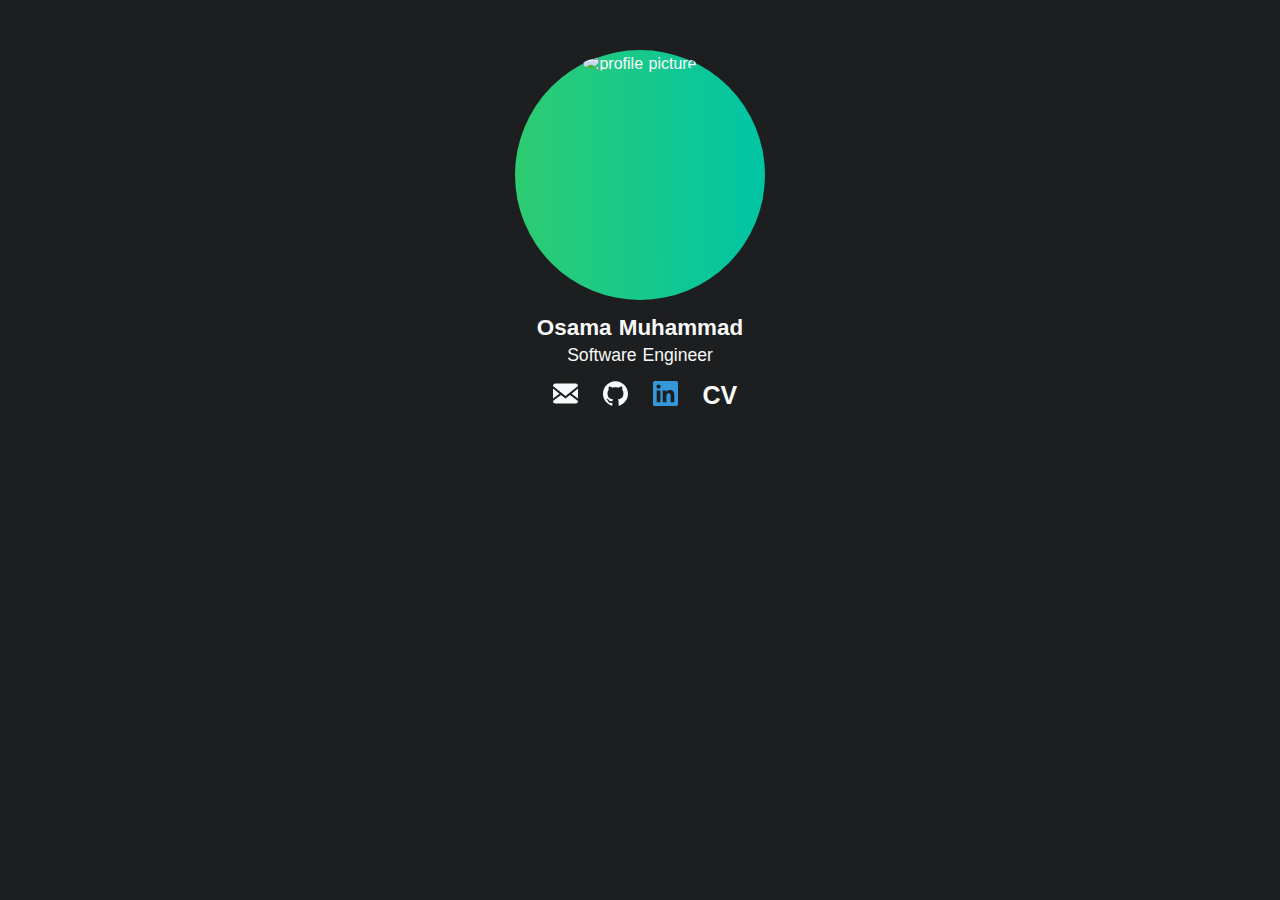
==== public/index.html @ 0fa3cf6d "mv to public" ====
<!doctype html>
<html lang="en">
	<head>
		<meta charset="utf-8" />
		<meta name="viewport" content="width=device-width, initial-scale=1.0" />
		<title>Osama Muhammad</title>
		<link rel="stylesheet" href="style.css" />
	</head>
	<body>
		<main>
			<div class="pic">
				<img src="https://avatars.githubusercontent.com/u/37374086" alt="profile picture" title="profile picture" />
			</div>
			<h1>Osama Muhammad</h1>
			<p>Software Engineer</p>
			<ul class="links">
				<li class="link-email" title="Email">
					<a href="mailto:iosamaify@gmail.com">
						<svg xmlns="http://www.w3.org/2000/svg" viewBox="0 0 20 20">
							<path d="M18 2a2 2 0 012 2v12a2 2 0 01-2 2H2a2 2 0 01-2-2V4c0-1.1.9-2 2-2h16zm-4.37 9.1L20 16v-2l-5.12-3.9L20 6V4l-10 8L0 4v2l5.12 4.1L0 14v2l6.37-4.9L10 14l3.63-2.9z" />
						</svg>
					</a>
				</li>
				<li class="link-github" title="GitHub">
					<a href="https://github.com/osamai">
						<svg viewBox="0 0 24 24" xmlns="http://www.w3.org/2000/svg">
							<path d="M12 .297c-6.63 0-12 5.373-12 12 0 5.303 3.438 9.8 8.205 11.385.6.113.82-.258.82-.577 0-.285-.01-1.04-.015-2.04-3.338.724-4.042-1.61-4.042-1.61C4.422 18.07 3.633 17.7 3.633 17.7c-1.087-.744.084-.729.084-.729 1.205.084 1.838 1.236 1.838 1.236 1.07 1.835 2.809 1.305 3.495.998.108-.776.417-1.305.76-1.605-2.665-.3-5.466-1.332-5.466-5.93 0-1.31.465-2.38 1.235-3.22-.135-.303-.54-1.523.105-3.176 0 0 1.005-.322 3.3 1.23.96-.267 1.98-.399 3-.405 1.02.006 2.04.138 3 .405 2.28-1.552 3.285-1.23 3.285-1.23.645 1.653.24 2.873.12 3.176.765.84 1.23 1.91 1.23 3.22 0 4.61-2.805 5.625-5.475 5.92.42.36.81 1.096.81 2.22 0 1.606-.015 2.896-.015 3.286 0 .315.21.69.825.57C20.565 22.092 24 17.592 24 12.297c0-6.627-5.373-12-12-12" />
						</svg>
					</a>
				</li>
				<li class="link-linkedin" title="LinkedIn">
					<a href="https://www.linkedin.com/in/iosama">
						<svg viewBox="0 0 24 24" xmlns="http://www.w3.org/2000/svg">
							<path d="M20.447 20.452h-3.554v-5.569c0-1.328-.027-3.037-1.852-3.037-1.853 0-2.136 1.445-2.136 2.939v5.667H9.351V9h3.414v1.561h.046c.477-.9 1.637-1.85 3.37-1.85 3.601 0 4.267 2.37 4.267 5.455v6.286zM5.337 7.433a2.062 2.062 0 01-2.063-2.065 2.064 2.064 0 112.063 2.065zm1.782 13.019H3.555V9h3.564v11.452zM22.225 0H1.771C.792 0 0 .774 0 1.729v20.542C0 23.227.792 24 1.771 24h20.451C23.2 24 24 23.227 24 22.271V1.729C24 .774 23.2 0 22.222 0h.003z" />
						</svg>
					</a>
				</li>
				<li class="link-cv" title="CV">
					<a href="cv.pdf">CV</a>
				</li>
			</ul>
		</main>
	</body>
</html>
---- public/style.css ----
:root {
	--color-bg: #1c1e1f;
	--color-fg: #f8f9fa;
	--color-main: #2ecc71;
	--color-blue: #3498db;
}

* {
	box-sizing: border-box;
	margin: 0;
	padding: 0;
}

body {
	color: var(--color-fg);
	background-color: var(--color-bg);
	font-family: Roboto, sans-serif;
	font-size: 16px;
	word-spacing: 1px;
}

p {
	font-size: 1.1rem;
	line-height: 1.7;
}

a {
	color: inherit;
	text-decoration: none;
}

ul {
	list-style: none;
}

img {
	max-width: 100%;
	height: auto;
	user-select: none;
	-webkit-user-select: none;
	-moz-user-select: none;
}

@keyframes linearGradient {
	0% {
		background-position: 0% 50%;
	}
	50% {
		background-position: 100% 50%;
	}
	100% {
		background-position: 0% 50%;
	}
}

main {
	margin-top: 50px;
	text-align: center;
}

main > .pic {
	width: 250px;
	height: 250px;
	margin: 15px auto;
	border-radius: 50%;
	background-size: 400% 400%;
	background-color: #00c5a5;
	background-image: linear-gradient(
		90deg,
		var(--color-main),
		#00c5a5,
		#00bacc,
		#00abdf,
		var(--color-blue)
	);
	animation: linearGradient 10s linear infinite alternate;
	-webkit-animation: linearGradient 10s linear infinite alternate;
	-moz-animation: linearGradient 10s linear infinite alternate;
	-o-animation: linearGradient 10s linear infinite alternate;
}

main > .pic img {
	width: 240px;
	height: 240px;
	margin-top: 5px;
	border-radius: 50%;
}

main > h1 {
	font-size: 1.4em;
}

main > .links {
	display: flex;
	justify-content: space-around;
	max-width: 200px;
	margin: 10px auto;
}

main > .links li {
	width: 25px;
	height: 25px;
}

main > .links li > a {
	display: block;
	max-height: 100%;
}

.link-email svg,
.link-github svg {
	fill: var(--color-fg);
}

.link-linkedin svg {
	fill: var(--color-blue);
}

.link-cv {
	font-size: 25px;
	font-weight: bold;
}
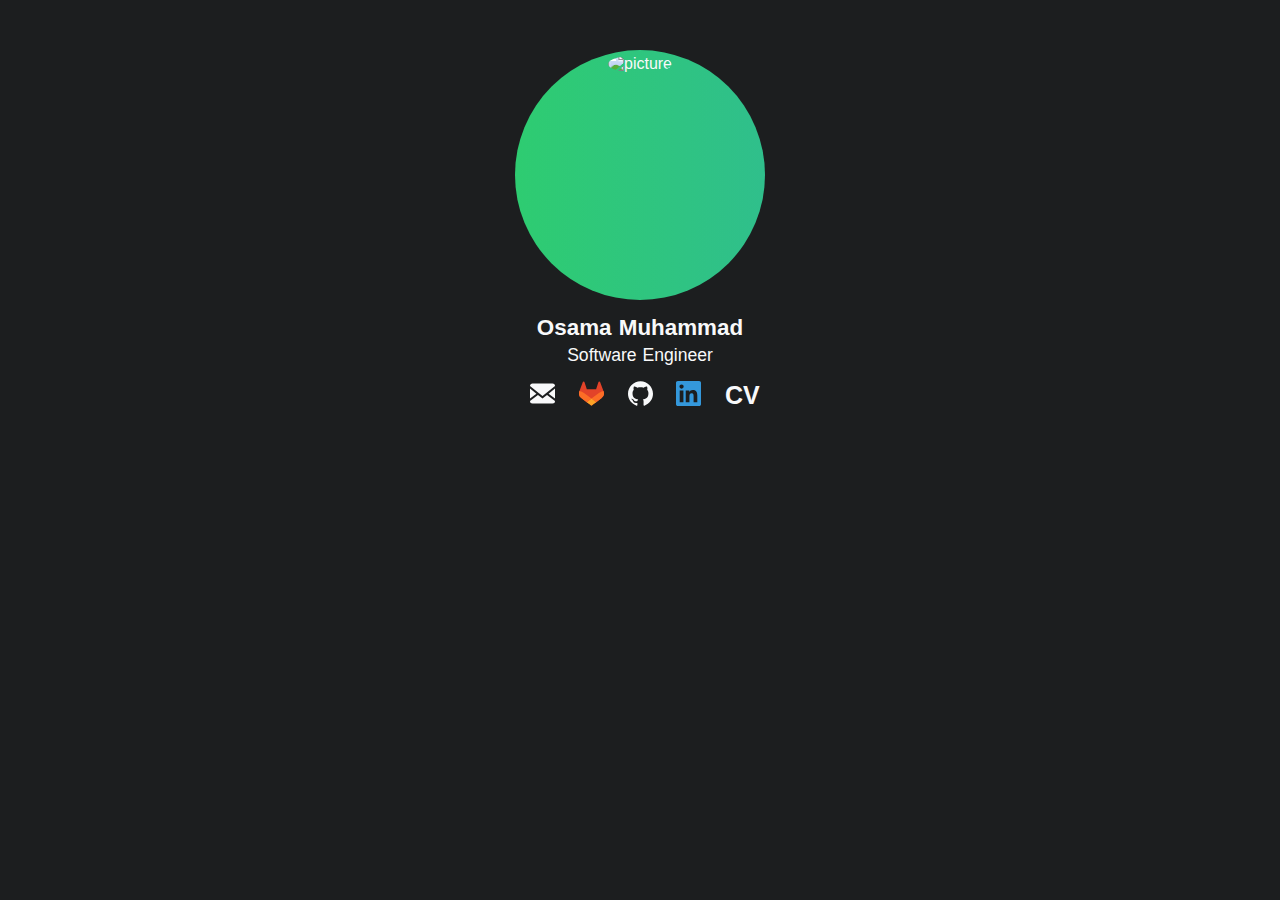
==== commit a7acfad3: "update links" ====
--- a/public/index.html
+++ b/public/index.html
@@ -9,30 +9,29 @@
 	<body>
 		<main>
 			<div class="pic">
-				<img src="https://avatars.githubusercontent.com/u/37374086" alt="profile picture" title="profile picture" />
+				<img src="https://avatars.githubusercontent.com/u/37374086" alt="picture" />
 			</div>
 			<h1>Osama Muhammad</h1>
 			<p>Software Engineer</p>
 			<ul class="links">
 				<li class="link-email" title="Email">
 					<a href="mailto:iosamaify@gmail.com">
-						<svg xmlns="http://www.w3.org/2000/svg" viewBox="0 0 20 20">
-							<path d="M18 2a2 2 0 012 2v12a2 2 0 01-2 2H2a2 2 0 01-2-2V4c0-1.1.9-2 2-2h16zm-4.37 9.1L20 16v-2l-5.12-3.9L20 6V4l-10 8L0 4v2l5.12 4.1L0 14v2l6.37-4.9L10 14l3.63-2.9z" />
-						</svg>
+						<svg viewBox="0 0 20 20"><path d="M18 2a2 2 0 012 2v12a2 2 0 01-2 2H2a2 2 0 01-2-2V4c0-1.1.9-2 2-2h16zm-4.37 9.1L20 16v-2l-5.12-3.9L20 6V4l-10 8L0 4v2l5.12 4.1L0 14v2l6.37-4.9L10 14l3.63-2.9z" /></svg>
+					</a>
+				</li>
+				<li class="link-gitlab" title="GitLab">
+					<a href="https://gitlab.com/osamaragab">
+						<svg viewBox="0 0 25 24" xmlns="http://www.w3.org/2000/svg"><path d="m24.507 9.5-.034-.09L21.082.562a.896.896 0 0 0-1.694.091l-2.29 7.01H7.825L5.535.653a.898.898 0 0 0-1.694-.09L.451 9.411.416 9.5a6.297 6.297 0 0 0 2.09 7.278l.012.01.03.022 5.16 3.867 2.56 1.935 1.554 1.176a1.051 1.051 0 0 0 1.268 0l1.555-1.176 2.56-1.935 5.197-3.89.014-.01A6.297 6.297 0 0 0 24.507 9.5z" fill="#e24329" /><path d="m24.507 9.5-.034-.09a11.44 11.44 0 0 0-4.56 2.051l-7.447 5.632 4.742 3.584 5.197-3.89.014-.01A6.297 6.297 0 0 0 24.507 9.5z" fill="#fc6d26" /><path d="m7.707 20.677 2.56 1.935 1.555 1.176a1.051 1.051 0 0 0 1.268 0l1.555-1.176 2.56-1.935-4.743-3.584z" fill="#fca326" /><path d="M5.01 11.461a11.43 11.43 0 0 0-4.56-2.05L.416 9.5a6.297 6.297 0 0 0 2.09 7.278l.012.01.03.022 5.16 3.867 4.745-3.584-7.444-5.632z" fill="#fc6d26" /></svg>
 					</a>
 				</li>
 				<li class="link-github" title="GitHub">
 					<a href="https://github.com/osamai">
-						<svg viewBox="0 0 24 24" xmlns="http://www.w3.org/2000/svg">
-							<path d="M12 .297c-6.63 0-12 5.373-12 12 0 5.303 3.438 9.8 8.205 11.385.6.113.82-.258.82-.577 0-.285-.01-1.04-.015-2.04-3.338.724-4.042-1.61-4.042-1.61C4.422 18.07 3.633 17.7 3.633 17.7c-1.087-.744.084-.729.084-.729 1.205.084 1.838 1.236 1.838 1.236 1.07 1.835 2.809 1.305 3.495.998.108-.776.417-1.305.76-1.605-2.665-.3-5.466-1.332-5.466-5.93 0-1.31.465-2.38 1.235-3.22-.135-.303-.54-1.523.105-3.176 0 0 1.005-.322 3.3 1.23.96-.267 1.98-.399 3-.405 1.02.006 2.04.138 3 .405 2.28-1.552 3.285-1.23 3.285-1.23.645 1.653.24 2.873.12 3.176.765.84 1.23 1.91 1.23 3.22 0 4.61-2.805 5.625-5.475 5.92.42.36.81 1.096.81 2.22 0 1.606-.015 2.896-.015 3.286 0 .315.21.69.825.57C20.565 22.092 24 17.592 24 12.297c0-6.627-5.373-12-12-12" />
-						</svg>
+						<svg viewBox="0 0 24 24"><path d="M12 .297c-6.63 0-12 5.373-12 12 0 5.303 3.438 9.8 8.205 11.385.6.113.82-.258.82-.577 0-.285-.01-1.04-.015-2.04-3.338.724-4.042-1.61-4.042-1.61C4.422 18.07 3.633 17.7 3.633 17.7c-1.087-.744.084-.729.084-.729 1.205.084 1.838 1.236 1.838 1.236 1.07 1.835 2.809 1.305 3.495.998.108-.776.417-1.305.76-1.605-2.665-.3-5.466-1.332-5.466-5.93 0-1.31.465-2.38 1.235-3.22-.135-.303-.54-1.523.105-3.176 0 0 1.005-.322 3.3 1.23.96-.267 1.98-.399 3-.405 1.02.006 2.04.138 3 .405 2.28-1.552 3.285-1.23 3.285-1.23.645 1.653.24 2.873.12 3.176.765.84 1.23 1.91 1.23 3.22 0 4.61-2.805 5.625-5.475 5.92.42.36.81 1.096.81 2.22 0 1.606-.015 2.896-.015 3.286 0 .315.21.69.825.57C20.565 22.092 24 17.592 24 12.297c0-6.627-5.373-12-12-12" /></svg>
 					</a>
 				</li>
 				<li class="link-linkedin" title="LinkedIn">
-					<a href="https://www.linkedin.com/in/iosama">
-						<svg viewBox="0 0 24 24" xmlns="http://www.w3.org/2000/svg">
-							<path d="M20.447 20.452h-3.554v-5.569c0-1.328-.027-3.037-1.852-3.037-1.853 0-2.136 1.445-2.136 2.939v5.667H9.351V9h3.414v1.561h.046c.477-.9 1.637-1.85 3.37-1.85 3.601 0 4.267 2.37 4.267 5.455v6.286zM5.337 7.433a2.062 2.062 0 01-2.063-2.065 2.064 2.064 0 112.063 2.065zm1.782 13.019H3.555V9h3.564v11.452zM22.225 0H1.771C.792 0 0 .774 0 1.729v20.542C0 23.227.792 24 1.771 24h20.451C23.2 24 24 23.227 24 22.271V1.729C24 .774 23.2 0 22.222 0h.003z" />
-						</svg>
+					<a href="https://www.linkedin.com/in/osamamragab">
+						<svg viewBox="0 0 24 24"><path d="M20.447 20.452h-3.554v-5.569c0-1.328-.027-3.037-1.852-3.037-1.853 0-2.136 1.445-2.136 2.939v5.667H9.351V9h3.414v1.561h.046c.477-.9 1.637-1.85 3.37-1.85 3.601 0 4.267 2.37 4.267 5.455v6.286zM5.337 7.433a2.062 2.062 0 01-2.063-2.065 2.064 2.064 0 112.063 2.065zm1.782 13.019H3.555V9h3.564v11.452zM22.225 0H1.771C.792 0 0 .774 0 1.729v20.542C0 23.227.792 24 1.771 24h20.451C23.2 24 24 23.227 24 22.271V1.729C24 .774 23.2 0 22.222 0h.003z" /></svg>
 					</a>
 				</li>
 				<li class="link-cv" title="CV">
--- a/public/style.css
+++ b/public/style.css
@@ -65,18 +65,10 @@
 	border-radius: 50%;
 	background-size: 400% 400%;
 	background-color: #00c5a5;
-	background-image: linear-gradient(
-		90deg,
-		var(--color-main),
-		#00c5a5,
-		#00bacc,
-		#00abdf,
-		var(--color-blue)
-	);
-	animation: linearGradient 10s linear infinite alternate;
-	-webkit-animation: linearGradient 10s linear infinite alternate;
-	-moz-animation: linearGradient 10s linear infinite alternate;
-	-o-animation: linearGradient 10s linear infinite alternate;
+	background-image: linear-gradient(90deg, var(--color-main), var(--color-blue));
+	animation: linearGradient 7s linear infinite;
+	-webkit-animation: linearGradient 7s linear infinite;
+	-moz-animation: linearGradient 7s linear infinite;
 }
 
 main > .pic img {
@@ -92,19 +84,15 @@
 
 main > .links {
 	display: flex;
-	justify-content: space-around;
-	max-width: 200px;
+	justify-content: space-between;
+	max-width: 220px;
 	margin: 10px auto;
 }
 
-main > .links li {
+main > .links li,
+main > .links li svg {
 	width: 25px;
 	height: 25px;
-}
-
-main > .links li > a {
-	display: block;
-	max-height: 100%;
 }
 
 .link-email svg,
@@ -118,5 +106,9 @@
 
 .link-cv {
 	font-size: 25px;
+	font-family: sans-serif;
 	font-weight: bold;
+	user-select: none;
+	-moz-user-select: none;
+	-webkit-user-select: none;
 }
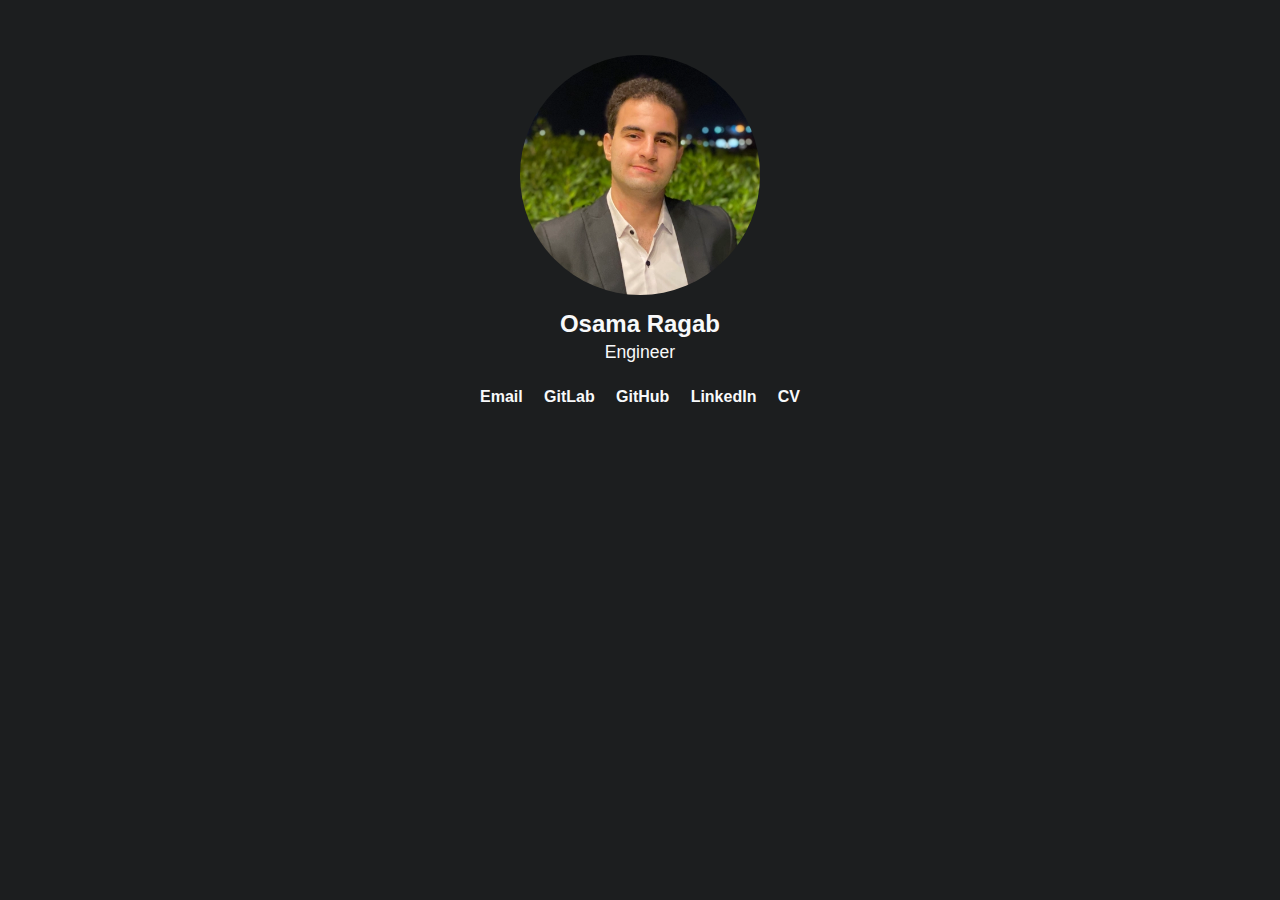
==== commit 66b9a4f0: "update" ====
--- a/public/index.html
+++ b/public/index.html
@@ -3,41 +3,21 @@
 	<head>
 		<meta charset="utf-8" />
 		<meta name="viewport" content="width=device-width, initial-scale=1.0" />
-		<title>Osama Muhammad</title>
+		<title>Osama Ragab</title>
 		<link rel="stylesheet" href="style.css" />
 	</head>
 	<body>
-		<main>
-			<div class="pic">
-				<img src="https://avatars.githubusercontent.com/u/37374086" alt="picture" />
-			</div>
-			<h1>Osama Muhammad</h1>
-			<p>Software Engineer</p>
-			<ul class="links">
-				<li class="link-email" title="Email">
-					<a href="mailto:iosamaify@gmail.com">
-						<svg viewBox="0 0 20 20"><path d="M18 2a2 2 0 012 2v12a2 2 0 01-2 2H2a2 2 0 01-2-2V4c0-1.1.9-2 2-2h16zm-4.37 9.1L20 16v-2l-5.12-3.9L20 6V4l-10 8L0 4v2l5.12 4.1L0 14v2l6.37-4.9L10 14l3.63-2.9z" /></svg>
-					</a>
-				</li>
-				<li class="link-gitlab" title="GitLab">
-					<a href="https://gitlab.com/osamaragab">
-						<svg viewBox="0 0 25 24" xmlns="http://www.w3.org/2000/svg"><path d="m24.507 9.5-.034-.09L21.082.562a.896.896 0 0 0-1.694.091l-2.29 7.01H7.825L5.535.653a.898.898 0 0 0-1.694-.09L.451 9.411.416 9.5a6.297 6.297 0 0 0 2.09 7.278l.012.01.03.022 5.16 3.867 2.56 1.935 1.554 1.176a1.051 1.051 0 0 0 1.268 0l1.555-1.176 2.56-1.935 5.197-3.89.014-.01A6.297 6.297 0 0 0 24.507 9.5z" fill="#e24329" /><path d="m24.507 9.5-.034-.09a11.44 11.44 0 0 0-4.56 2.051l-7.447 5.632 4.742 3.584 5.197-3.89.014-.01A6.297 6.297 0 0 0 24.507 9.5z" fill="#fc6d26" /><path d="m7.707 20.677 2.56 1.935 1.555 1.176a1.051 1.051 0 0 0 1.268 0l1.555-1.176 2.56-1.935-4.743-3.584z" fill="#fca326" /><path d="M5.01 11.461a11.43 11.43 0 0 0-4.56-2.05L.416 9.5a6.297 6.297 0 0 0 2.09 7.278l.012.01.03.022 5.16 3.867 4.745-3.584-7.444-5.632z" fill="#fc6d26" /></svg>
-					</a>
-				</li>
-				<li class="link-github" title="GitHub">
-					<a href="https://github.com/osamai">
-						<svg viewBox="0 0 24 24"><path d="M12 .297c-6.63 0-12 5.373-12 12 0 5.303 3.438 9.8 8.205 11.385.6.113.82-.258.82-.577 0-.285-.01-1.04-.015-2.04-3.338.724-4.042-1.61-4.042-1.61C4.422 18.07 3.633 17.7 3.633 17.7c-1.087-.744.084-.729.084-.729 1.205.084 1.838 1.236 1.838 1.236 1.07 1.835 2.809 1.305 3.495.998.108-.776.417-1.305.76-1.605-2.665-.3-5.466-1.332-5.466-5.93 0-1.31.465-2.38 1.235-3.22-.135-.303-.54-1.523.105-3.176 0 0 1.005-.322 3.3 1.23.96-.267 1.98-.399 3-.405 1.02.006 2.04.138 3 .405 2.28-1.552 3.285-1.23 3.285-1.23.645 1.653.24 2.873.12 3.176.765.84 1.23 1.91 1.23 3.22 0 4.61-2.805 5.625-5.475 5.92.42.36.81 1.096.81 2.22 0 1.606-.015 2.896-.015 3.286 0 .315.21.69.825.57C20.565 22.092 24 17.592 24 12.297c0-6.627-5.373-12-12-12" /></svg>
-					</a>
-				</li>
-				<li class="link-linkedin" title="LinkedIn">
-					<a href="https://www.linkedin.com/in/osamamragab">
-						<svg viewBox="0 0 24 24"><path d="M20.447 20.452h-3.554v-5.569c0-1.328-.027-3.037-1.852-3.037-1.853 0-2.136 1.445-2.136 2.939v5.667H9.351V9h3.414v1.561h.046c.477-.9 1.637-1.85 3.37-1.85 3.601 0 4.267 2.37 4.267 5.455v6.286zM5.337 7.433a2.062 2.062 0 01-2.063-2.065 2.064 2.064 0 112.063 2.065zm1.782 13.019H3.555V9h3.564v11.452zM22.225 0H1.771C.792 0 0 .774 0 1.729v20.542C0 23.227.792 24 1.771 24h20.451C23.2 24 24 23.227 24 22.271V1.729C24 .774 23.2 0 22.222 0h.003z" /></svg>
-					</a>
-				</li>
-				<li class="link-cv" title="CV">
-					<a href="cv.pdf">CV</a>
-				</li>
-			</ul>
-		</main>
+		<div class="pic">
+			<img src="pic.webp" />
+		</div>
+		<h1>Osama Ragab</h1>
+		<p>Engineer</p>
+		<div class="links">
+			<a href="mailto:theosamaragab@gmail.com">Email</a>
+			<a href="https://gitlab.com/osamaragab">GitLab</a>
+			<a href="https://github.com/osamamragab">GitHub</a>
+			<a href="https://www.linkedin.com/in/osamamragab">LinkedIn</a>
+			<a href="cv.pdf">CV</a>
+		</div>
 	</body>
 </html>
--- a/public/style.css
+++ b/public/style.css
@@ -1,10 +1,3 @@
-:root {
-	--color-bg: #1c1e1f;
-	--color-fg: #f8f9fa;
-	--color-main: #2ecc71;
-	--color-blue: #3498db;
-}
-
 * {
 	box-sizing: border-box;
 	margin: 0;
@@ -12,11 +5,20 @@
 }
 
 body {
-	color: var(--color-fg);
-	background-color: var(--color-bg);
-	font-family: Roboto, sans-serif;
+	color: #f8f9fa;
+	background-color: #1c1e1f;
+	font-family: sans-serif;
 	font-size: 16px;
-	word-spacing: 1px;
+	margin-top: 50px;
+	text-align: center;
+}
+
+img {
+	user-select: none;
+}
+
+h1 {
+	font-size: 1.5em;
 }
 
 p {
@@ -24,91 +26,39 @@
 	line-height: 1.7;
 }
 
-a {
-	color: inherit;
-	text-decoration: none;
+@keyframes linearGradient {
+	0%   { background-color: #2ecc71; }
+	50%  { background-color: #3498db; }
+	100% { background-color: #2ecc71; }
 }
 
-ul {
-	list-style: none;
-}
-
-img {
-	max-width: 100%;
-	height: auto;
-	user-select: none;
-	-webkit-user-select: none;
-	-moz-user-select: none;
-}
-
-@keyframes linearGradient {
-	0% {
-		background-position: 0% 50%;
-	}
-	50% {
-		background-position: 100% 50%;
-	}
-	100% {
-		background-position: 0% 50%;
-	}
-}
-
-main {
-	margin-top: 50px;
-	text-align: center;
-}
-
-main > .pic {
+.pic {
 	width: 250px;
 	height: 250px;
-	margin: 15px auto;
+	margin: 10px auto;
 	border-radius: 50%;
-	background-size: 400% 400%;
-	background-color: #00c5a5;
-	background-image: linear-gradient(90deg, var(--color-main), var(--color-blue));
 	animation: linearGradient 7s linear infinite;
-	-webkit-animation: linearGradient 7s linear infinite;
-	-moz-animation: linearGradient 7s linear infinite;
 }
-
-main > .pic img {
+.pic img {
 	width: 240px;
 	height: 240px;
 	margin-top: 5px;
 	border-radius: 50%;
 }
 
-main > h1 {
-	font-size: 1.4em;
-}
-
-main > .links {
+.links {
 	display: flex;
 	justify-content: space-between;
-	max-width: 220px;
-	margin: 10px auto;
+	max-width: 320px;
+	margin: 20px auto;
 }
-
-main > .links li,
-main > .links li svg {
-	width: 25px;
-	height: 25px;
+.links a {
+	color: inherit;
+	text-decoration: none;
+	font-weight: bold;
+	transition: border-bottom-color 300ms ease-out;
+	border-bottom: 1px solid transparent;
 }
-
-.link-email svg,
-.link-github svg {
-	fill: var(--color-fg);
+.links a:hover {
+	border-bottom-color: inherit;
 }
-
-.link-linkedin svg {
-	fill: var(--color-blue);
-}
-
-.link-cv {
-	font-size: 25px;
-	font-family: sans-serif;
-	font-weight: bold;
-	user-select: none;
-	-moz-user-select: none;
-	-webkit-user-select: none;
-}
